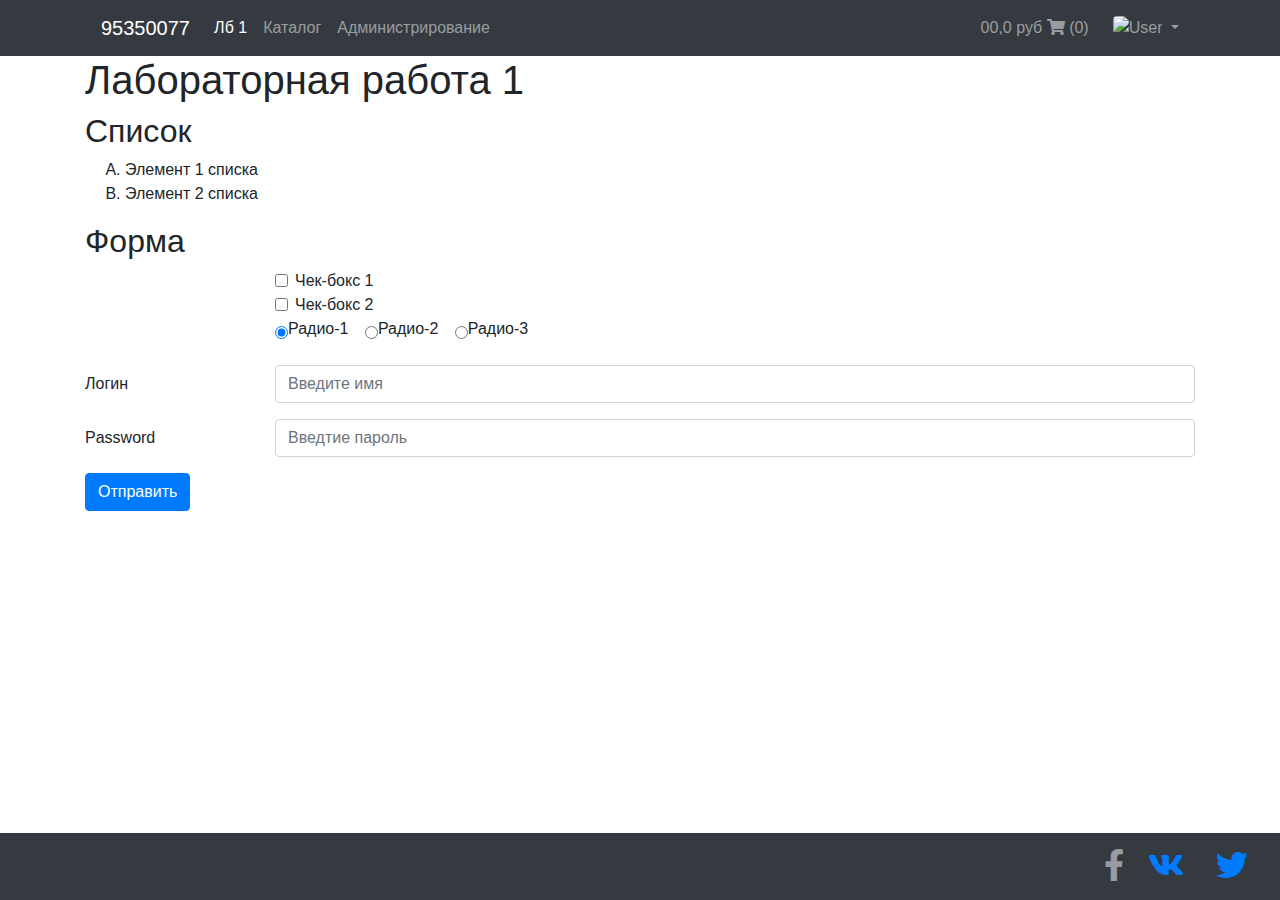
==== WEB_953505_KORZUN/WEB_953505_KORZUN/wwwroot/lab1.html @ 83ac86cd "first commit / lab1" ====
﻿<!DOCTYPE html>
<html>
<head>
    <meta charset="utf-8" />
    <title></title>

    <link href="lib/bootstrap/dist/css/bootstrap.css" rel="stylesheet" />
    <link href="lib/font-awesome/css/all.css" rel="stylesheet" />
    <link href="css/site.css"  rel="stylesheet" />

</head>
<body>
    <script src="lib/jquery/dist/jquery.js"></script>
    <script src="lib/bootstrap/dist/js/bootstrap.bundle.js"></script>
    <header>
        <div class="container">
            <!-- Панель навигации -->
            <nav class="navbar navbar-expand-md navbar-dark bg-dark">
                <!-- меню сайта -->
                <a class="navbar-brand" href="lab1.html">95350077</a>
                <div class="navbar-nav">
                    <a class="nav-item nav-link active" href="#">Лб 1</a>
                    <a class="nav-item nav-link" href="#">Каталог</a>
                    <a class="nav-item nav-link" href="#">Администрирование</a>
                </div>
                <!-- меню сайта - конец -->
                <!-- Информация пользователя -->
                <a href="#" class="navbar-text ml-auto">
                    00,0 руб <i class="fas fa-shopping-cart nav-color"></i> (0)
                </a>
                <div class="dropdown ml-4 nav-color">
                    <div class="dropdown-toggle" id="dropdownMenuButton"
                         data-toggle="dropdown" aria-haspopup="true"
                         aria-expanded="false">
                        <img src="images/avatar.jpeg" width="30"
                             alt="User" class="rounded" />
                    </div>
                    <div class="dropdown-menu"
                         aria-labelledby="dropdownMenuButton">
                        <div class="dropdown-item-text">
                            <img src="images/avatar.jpeg" width="50" alt="User" class="rounded" />
                            user@mail.ru
                        </div>
                        <div class="dropdown-divider"></div>
                        <a class="dropdown-item" href="#">Мои товары</a>
                        <a class="dropdown-item" href="#">Log off</a>
                    </div>
                </div>
                <!-- Информация пользователя - конец -->
            </nav> <!-- Панель навигации - конец -->

        </div><!-- container - конец -->
    </header><!-- header - конец -->
    <main class="container">
        <h1>Лабораторная работа 1</h1>
        <h2>Список</h2>
        <ol type="A">
            <li>Элемент 1 списка</li>
            <li>Элемент 2 списка</li>
        </ol>
        <h2>Форма</h2>

        <form method="get">

            <div class="form-group row">
                <label class="col-sm-2 "></label>

                <div class="col-sm-10">

                    <div class="form-check">
                        <input name="check1 " type="checkbox" class="form-check-input" id="exampleCheck1" />
                        <label class="form-check-label" for="exampleCheck1">Чек-бокс 1</label>
                    </div>
                    <div class="form-check">
                        <input name="check2" type="checkbox" class="form-check-input" id="exampleCheck2" />
                        <label class="form-check-label" for="exampleCheck2">Чек-бокс 2</label>
                    </div>
                    <div class="form-check form-check-inline">
                        <input name="radio" type="radio" class="form-radio-input" id="exampleRadio1" value="radio1" checked />
                        <label class="form-radio-label" for="exampleRadio1">Радио-1</label>
                    </div>
                    <div class="form-check form-check-inline">
                        <input name="radio" type="radio" class="form-radio-input" id="exampleRadio2" value="radio2" />
                        <label class="form-radio-label" for="exampleRadio2">Радио-2</label>
                    </div>
                    <div class="form-check form-check-inline">
                        <input name="radio" type="radio" class="form-radio-input" id="exampleRadio3" value="radio3" />
                        <label class="form-radio-label" for="exampleRadio3">Радио-3</label>
                    </div>
                </div>
            </div>
            <div class="form-group row">
                <label for="inputLogin" class="col-sm-2 col-form-label">Логин</label>
                <div class="col-sm-10">
                    <input name="login"  class="form-control" id="inputLogin" placeholder="Введите имя">
                </div>
            </div>
            <div class="form-group row">
                <label for="inputPassword" class="col-sm-2 col-form-label">Password</label>
                <div class="col-sm-10">
                    <input name="passowrd" type="password" class="form-control" id="inputPassword" placeholder="Введтие пароль">
                </div>
            </div>
            <button type="submit" class="btn btn-primary">Отправить</button>
        </form>
    </main>
    <footer>
        <div class="container">
            <div class="footer navbar navbar-dark navbar-expand-md bg-dark fixed-bottom">
                <div class="navbar-nav ml-auto">
                    <a class="nav-item nav-link" href="http://www.facebook.com">
                        <i class="fab fa-facebook-f fa-2x"></i>
                    </a>
                </div>
                <a class="nav-item nav-link" href="http://www.vk.com">
                    <i class="fab fa-vk fa-2x"></i>
                </a>
                <a class="nav-item nav-link" href="http://www.twitter.com">
                    <i class="fab fa-twitter fa-2x"></i>
                </a>
            </div>
        </div>
    </footer>
</body>
</html>
---- WEB_953505_KORZUN/WEB_953505_KORZUN/wwwroot/css/site.css ----
﻿header, footer {
    background-color: #343a40;
}
.nav-color {
    color: rgba(255, 255, 255, 0.5)
}
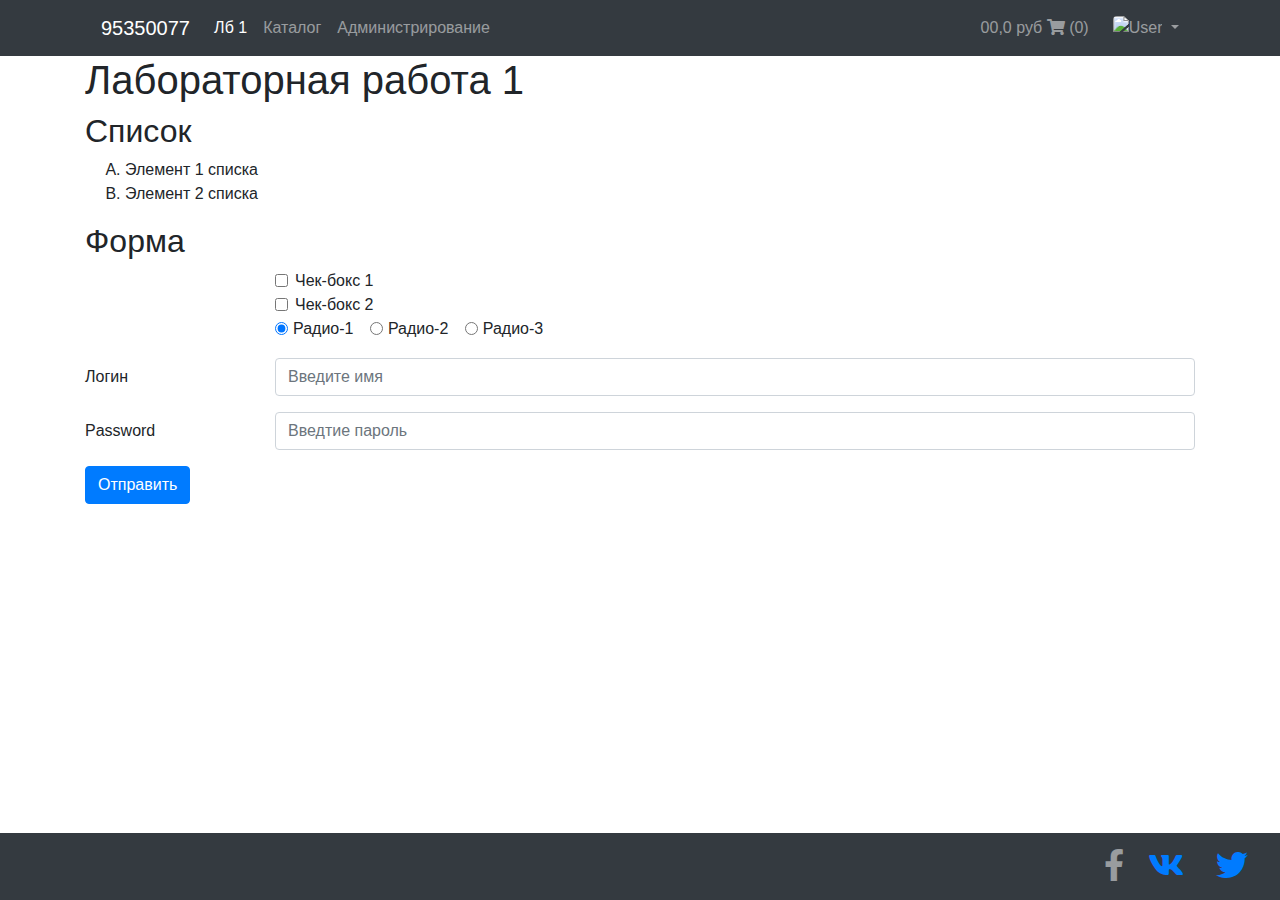
==== commit 267c8482: "radio fixed" ====
--- a/WEB_953505_KORZUN/WEB_953505_KORZUN/wwwroot/lab1.html
+++ b/WEB_953505_KORZUN/WEB_953505_KORZUN/wwwroot/lab1.html
@@ -76,16 +76,16 @@
                         <label class="form-check-label" for="exampleCheck2">Чек-бокс 2</label>
                     </div>
                     <div class="form-check form-check-inline">
-                        <input name="radio" type="radio" class="form-radio-input" id="exampleRadio1" value="radio1" checked />
-                        <label class="form-radio-label" for="exampleRadio1">Радио-1</label>
+                        <input name="radio" type="radio" class="form-check-input" id="exampleRadio1" value="radio1" checked />
+                        <label class="form-check-label" for="exampleRadio1">Радио-1</label>
                     </div>
                     <div class="form-check form-check-inline">
-                        <input name="radio" type="radio" class="form-radio-input" id="exampleRadio2" value="radio2" />
-                        <label class="form-radio-label" for="exampleRadio2">Радио-2</label>
+                        <input name="radio" type="radio" class="form-check-input" id="exampleRadio2" value="radio2" />
+                        <label class="form-check-label" for="exampleRadio2">Радио-2</label>
                     </div>
                     <div class="form-check form-check-inline">
-                        <input name="radio" type="radio" class="form-radio-input" id="exampleRadio3" value="radio3" />
-                        <label class="form-radio-label" for="exampleRadio3">Радио-3</label>
+                        <input name="radio" type="radio" class="form-check-input" id="exampleRadio3" value="radio3" />
+                        <label class="form-check-label" for="exampleRadio3">Радио-3</label>
                     </div>
                 </div>
             </div>
